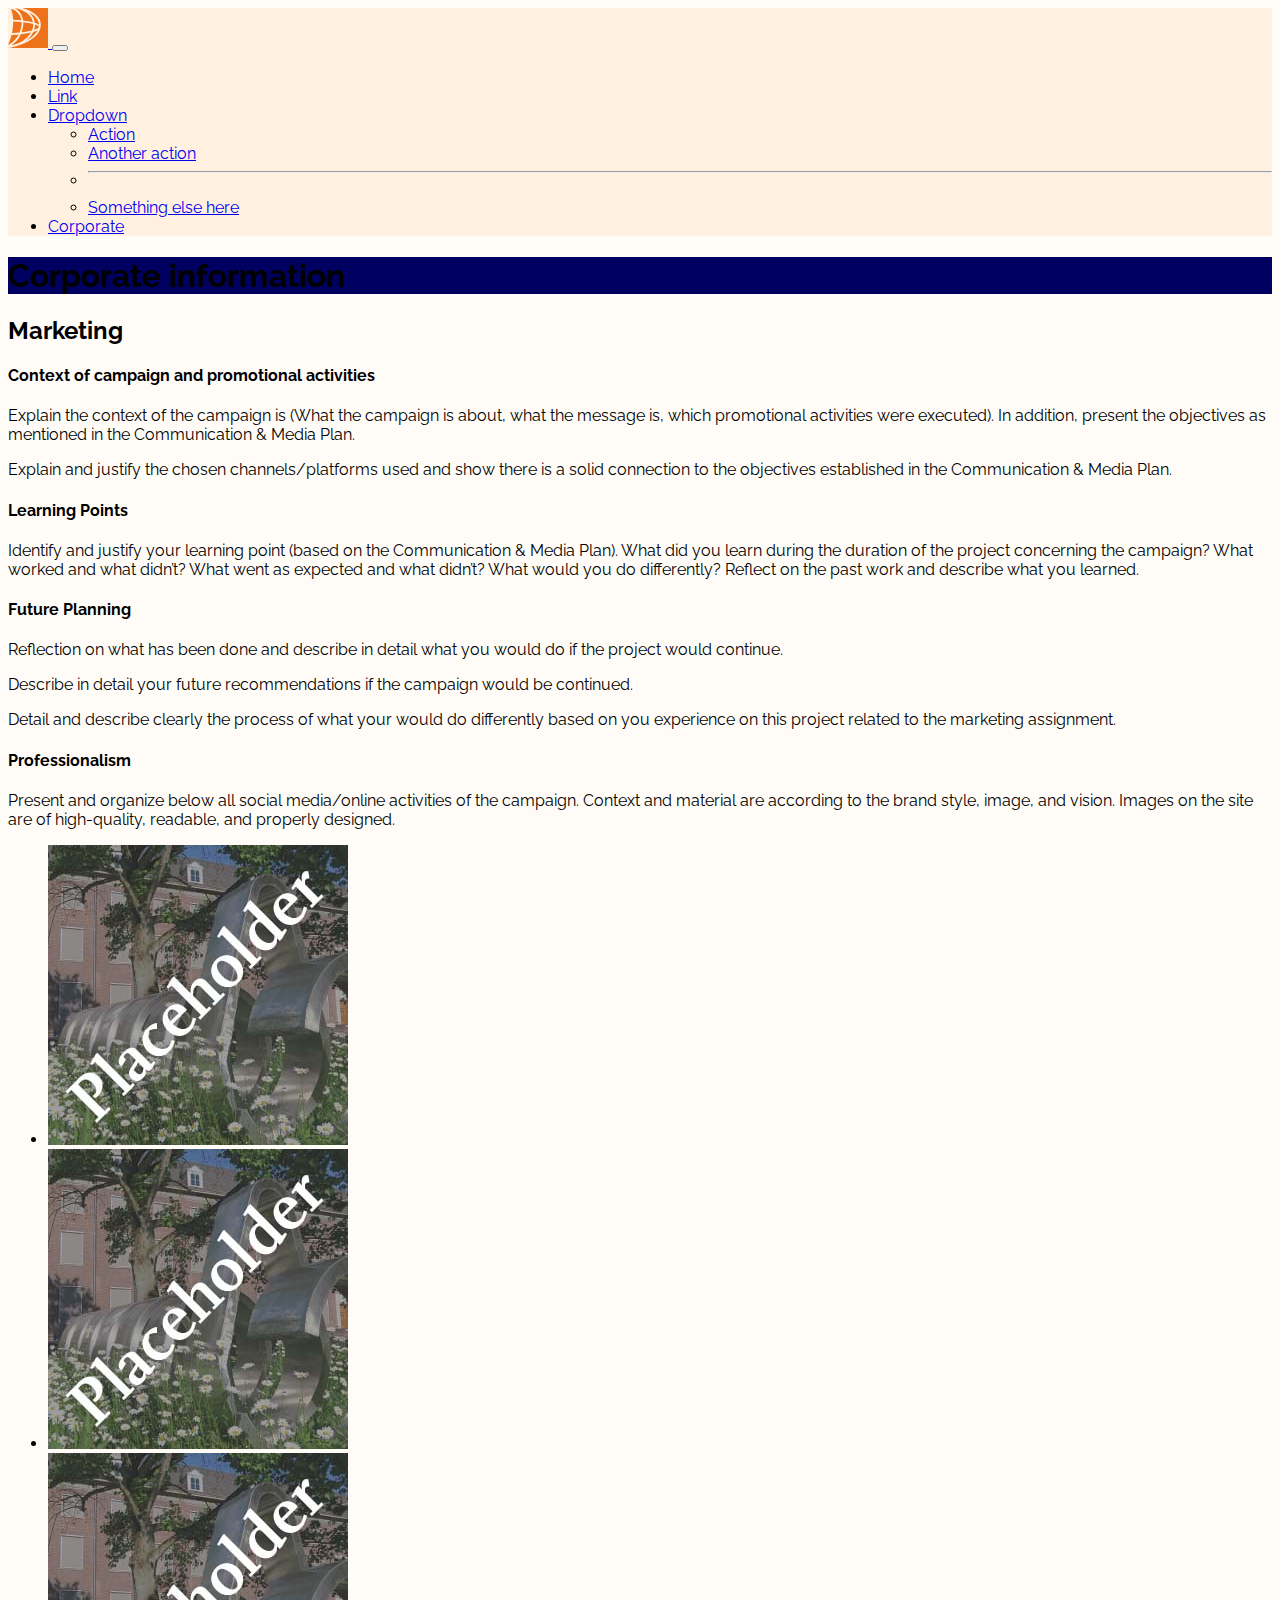
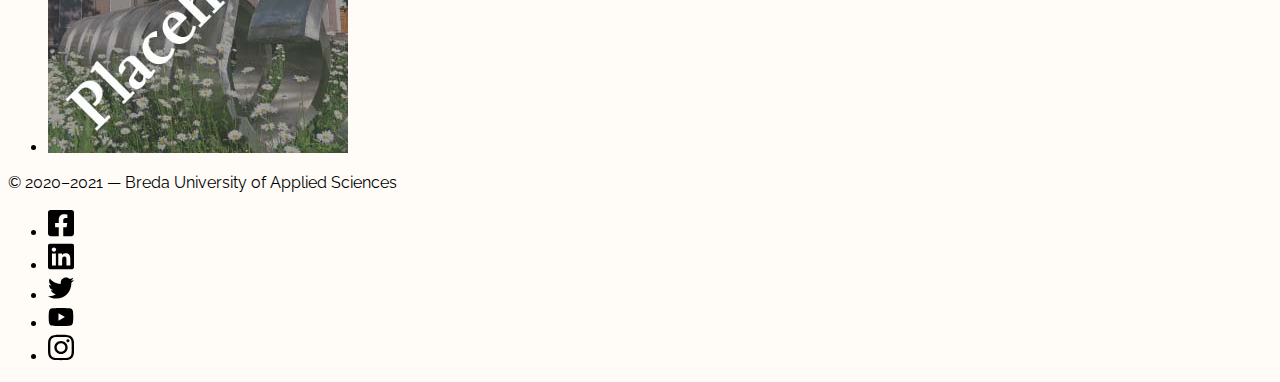
==== corporate.html @ fc6fd6b0 "Initial commit" ====
<!doctype html>
<html lang="en">
  <head>
    <meta charset="utf-8">
    <meta name="viewport" content="width=device-width, initial-scale=1">

    <!-- Bootstrap CSS -->
    <link href="https://cdn.jsdelivr.net/npm/bootstrap@5.1.1/dist/css/bootstrap.min.css" rel="stylesheet" integrity="sha384-F3w7mX95PdgyTmZZMECAngseQB83DfGTowi0iMjiWaeVhAn4FJkqJByhZMI3AhiU" crossorigin="anonymous">

    <!-- Own Styles -->
    <link rel="stylesheet" href="css/styles.css">

    <!-- Bootstrap Javascript -->
    <script src="https://cdn.jsdelivr.net/npm/bootstrap@5.1.1/dist/js/bootstrap.bundle.min.js" integrity="sha384-/bQdsTh/da6pkI1MST/rWKFNjaCP5gBSY4sEBT38Q/9RBh9AH40zEOg7Hlq2THRZ" crossorigin="anonymous"></script>

    <title>Bootstrap Base Template | Corporate Information</title>
  </head>
  <body>

    <!-- Navigation bar, adapted from https://getbootstrap.com/docs/5.1/components/navbar/ -->
    <nav class="navbar navbar-expand-lg navbar-light">
      <div class="container-fluid">
        <a class="navbar-brand" href="index.html">
          <img src="images/buas-square.svg" width="40" alt="Breda University of Applied Sciences">
        </a>
        <button class="navbar-toggler" type="button" data-bs-toggle="collapse" data-bs-target="#navbarSupportedContent" aria-controls="navbarSupportedContent" aria-expanded="false" aria-label="Toggle navigation">
          <span class="navbar-toggler-icon"></span>
        </button>
        <div class="collapse navbar-collapse" id="navbarSupportedContent">
          <ul class="navbar-nav me-auto mb-2 mb-lg-0">
            <li class="nav-item">
              <a class="nav-link" aria-current="page" href="index.html">Home</a>
            </li>
            <li class="nav-item">
              <a class="nav-link" href="#">Link</a>
            </li>
            <li class="nav-item dropdown">
              <a class="nav-link dropdown-toggle" href="#" id="navbarDropdown" role="button" data-bs-toggle="dropdown" aria-expanded="false">
                Dropdown
              </a>
              <ul class="dropdown-menu" aria-labelledby="navbarDropdown">
                <li><a class="dropdown-item" href="#">Action</a></li>
                <li><a class="dropdown-item" href="#">Another action</a></li>
                <li><hr class="dropdown-divider"></li>
                <li><a class="dropdown-item" href="#">Something else here</a></li>
              </ul>
            </li>
            <li class="nav-item">
              <a class="nav-link active" href="corporate.html">Corporate</a>
            </li>
          </ul>
        </div>
      </div>
    </nav>
    <!-- End of navigation bar -->

    <header class="py-2 py-md-4 py-lg-5 text-center container-fluid bg-gradient text-light">
      <h1 class="fw-light">Corporate information</h1>
    </header>

    <main class="container py-4">
      <h2>Marketing</h2>
      <h4 class="mt-4">Context of campaign and promotional activities</h4>
      <p>Explain the context of the campaign is (What the campaign is about, what the message is, which promotional activities were executed). In addition, present the objectives as mentioned in the Communication & Media Plan.</p>
      <p>Explain and justify the chosen channels/platforms used and show there is a solid connection to the objectives established in the Communication & Media Plan.</p>
      <h4 class="mt-4">Learning Points</h4>
      <p>Identify and justify your learning point (based on the Communication & Media Plan). What did you learn during the duration of the project concerning the campaign? What worked and what didn’t? What went as expected and what didn’t? What would you do differently? Reflect on the past work and describe what you learned.</p>
      <h4 class="mt-4">Future Planning</h4>
      <p>Reflection on what has been done and describe in detail what you would do if the project would continue.</p>
      <p>Describe in detail your future recommendations if the campaign would be continued.</p>
      <p>Detail and describe clearly the process of what your would do differently based on you experience on this project related to the marketing assignment.</p>
      <h4 class="mt-4">Professionalism</h4>
      <p>Present and organize below all social media/online activities of the campaign. Context and material are according to the brand style, image, and vision. Images on the site are of high-quality, readable, and properly designed.</p>
      <ul class="list-unstyled d-flex flex-wrap justify-content-center align-items-center">
        <li class="m-2">
          <a href="#"><!-- Please make a link to your socials instead -->
            <img alt="Image Placeholder" class="img-thumbnail" src="images/social-media-placeholder.jpg">
          </a>
        </li>
        <li class="m-2">
          <a href="#"><!-- Please make a link to your socials instead -->
            <img alt="Image Placeholder" class="img-thumbnail" src="images/social-media-placeholder.jpg">
          </a>
        </li>
        <li class="m-2">
          <a href="#"><!-- Please make a link to your socials instead -->
            <img alt="Image Placeholder" class="img-thumbnail" src="images/social-media-placeholder.jpg">
          </a>
        </li>
      </ul>
    </main>

    <!-- A footer with socials -->
    <footer class="sticky-bottom shadow-lg mt-5 py-4 bg-body">
      <div class="container d-flex justify-content-between align-items-center">
        <p>
          © 2020&ndash;2021 &mdash; Breda University of Applied Sciences
        </p>
        <ul class="list-unstyled d-flex align-items-center opacity-75">
          <li>
            <a href="https://www.facebook.com/bredauniversityas" target="_blank">
              <img class="m-2" src="images/facebook.svg" alt="Follow us on" width="26">
            </a>
          </li>
          <li>
            <a href="https://www.linkedin.com/school/bredauniversityas/" target="_blank">
              <img class="m-2" src="images/linkedin.svg" alt="Follow us on LinkedIn" width="26">
            </a>
          </li>
          <li>
            <a href="https://twitter.com/bredauas" target="_blank">
              <img class="m-2" src="images/twitter.svg" alt="Follow us on Twitter" width="26">
            </a>
          </li>
          <li>
            <a href="https://www.youtube.com/BredaUniversityofAppliedSciences" target="_blank">
              <img class="m-2" src="images/youtube.svg" alt="Follow us on YouTube" width="26">
            </a>
          </li>
          <li>
            <a href="https://www.instagram.com/bredauniversityas/" target="_blank">
              <img class="m-2" src="images/instagram.svg" alt="Follow us on Instagram" width="26">
            </a>
          </li>
        </ul>
      </div>
    </footer>
    <!-- End of the grid -->

  </body>
</html>
---- css/styles.css ----
/* Importing a Google Font */

@import url('https://fonts.googleapis.com/css2?family=Raleway:ital,wght@0,300;0,400;0,500&display=swap');

/* Changing the main font and background colour */

body {
	font-family: Raleway, sans-serif;
	background-color: #fffcf8;
}

/* Changing the background colour for the header */

header {
	background-color: #000060;
}

/* Changing the background color for the navigation bar */

.navbar {
	background-color: #fff0e0;
}

/* Effect on social media buttons */

footer a:hover {
	opacity: .5;
}
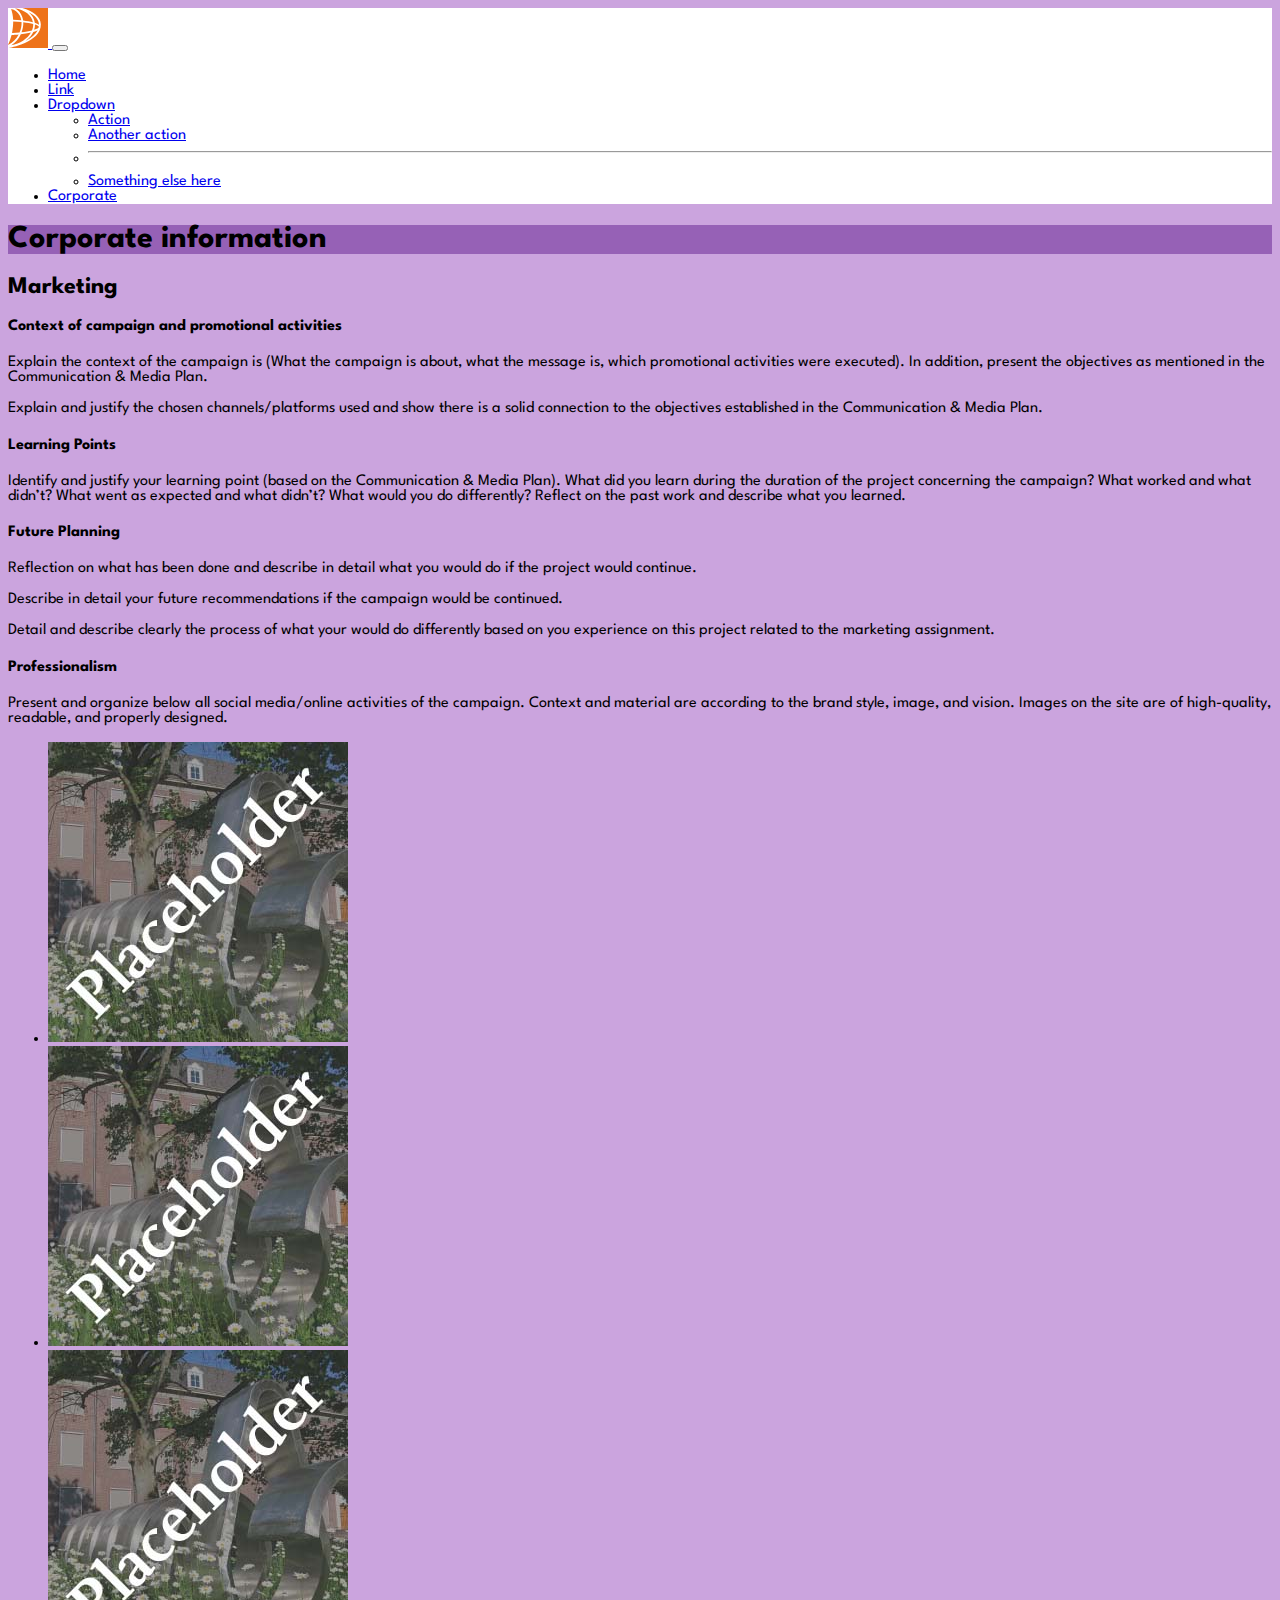
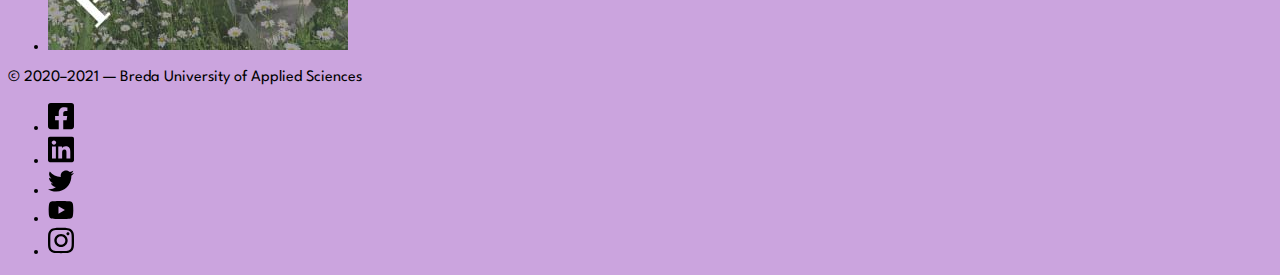
==== commit c3f4820f: "New font marketing page + link within same page" ====
--- a/corporate.html
+++ b/corporate.html
@@ -12,8 +12,13 @@
 
     <!-- Bootstrap Javascript -->
     <script src="https://cdn.jsdelivr.net/npm/bootstrap@5.1.1/dist/js/bootstrap.bundle.min.js" integrity="sha384-/bQdsTh/da6pkI1MST/rWKFNjaCP5gBSY4sEBT38Q/9RBh9AH40zEOg7Hlq2THRZ" crossorigin="anonymous"></script>
+	  
+	  <link rel="preconnect" href="https://fonts.googleapis.com"> 
+<link rel="preconnect" href="https://fonts.gstatic.com" crossorigin> 
+<link href="https://fonts.googleapis.com/css2?family=Anybody:wght@900&family=El+Messiri:wght@500&family=League+Spartan:wght@100&display=swap" rel="stylesheet">
 
-    <title>Bootstrap Base Template | Corporate Information</title>
+
+    <title>Socials | Marketing </title>
   </head>
   <body>
 
--- a/css/styles.css
+++ b/css/styles.css
@@ -5,20 +5,22 @@
 /* Changing the main font and background colour */
 
 body {
-	font-family: Raleway, sans-serif;
-	background-color: #fffcf8;
+	font-family: 'Anybody', cursive;
+    font-family: 'El Messiri', sans-serif;
+    font-family: 'League Spartan', sans-serif;
+	background-color: #cba4de;
 }
 
 /* Changing the background colour for the header */
 
 header {
-	background-color: #000060;
+	background-color: #9661b6;
 }
 
 /* Changing the background color for the navigation bar */
 
 .navbar {
-	background-color: #fff0e0;
+	background-color: #ffffff;
 }
 
 /* Effect on social media buttons */
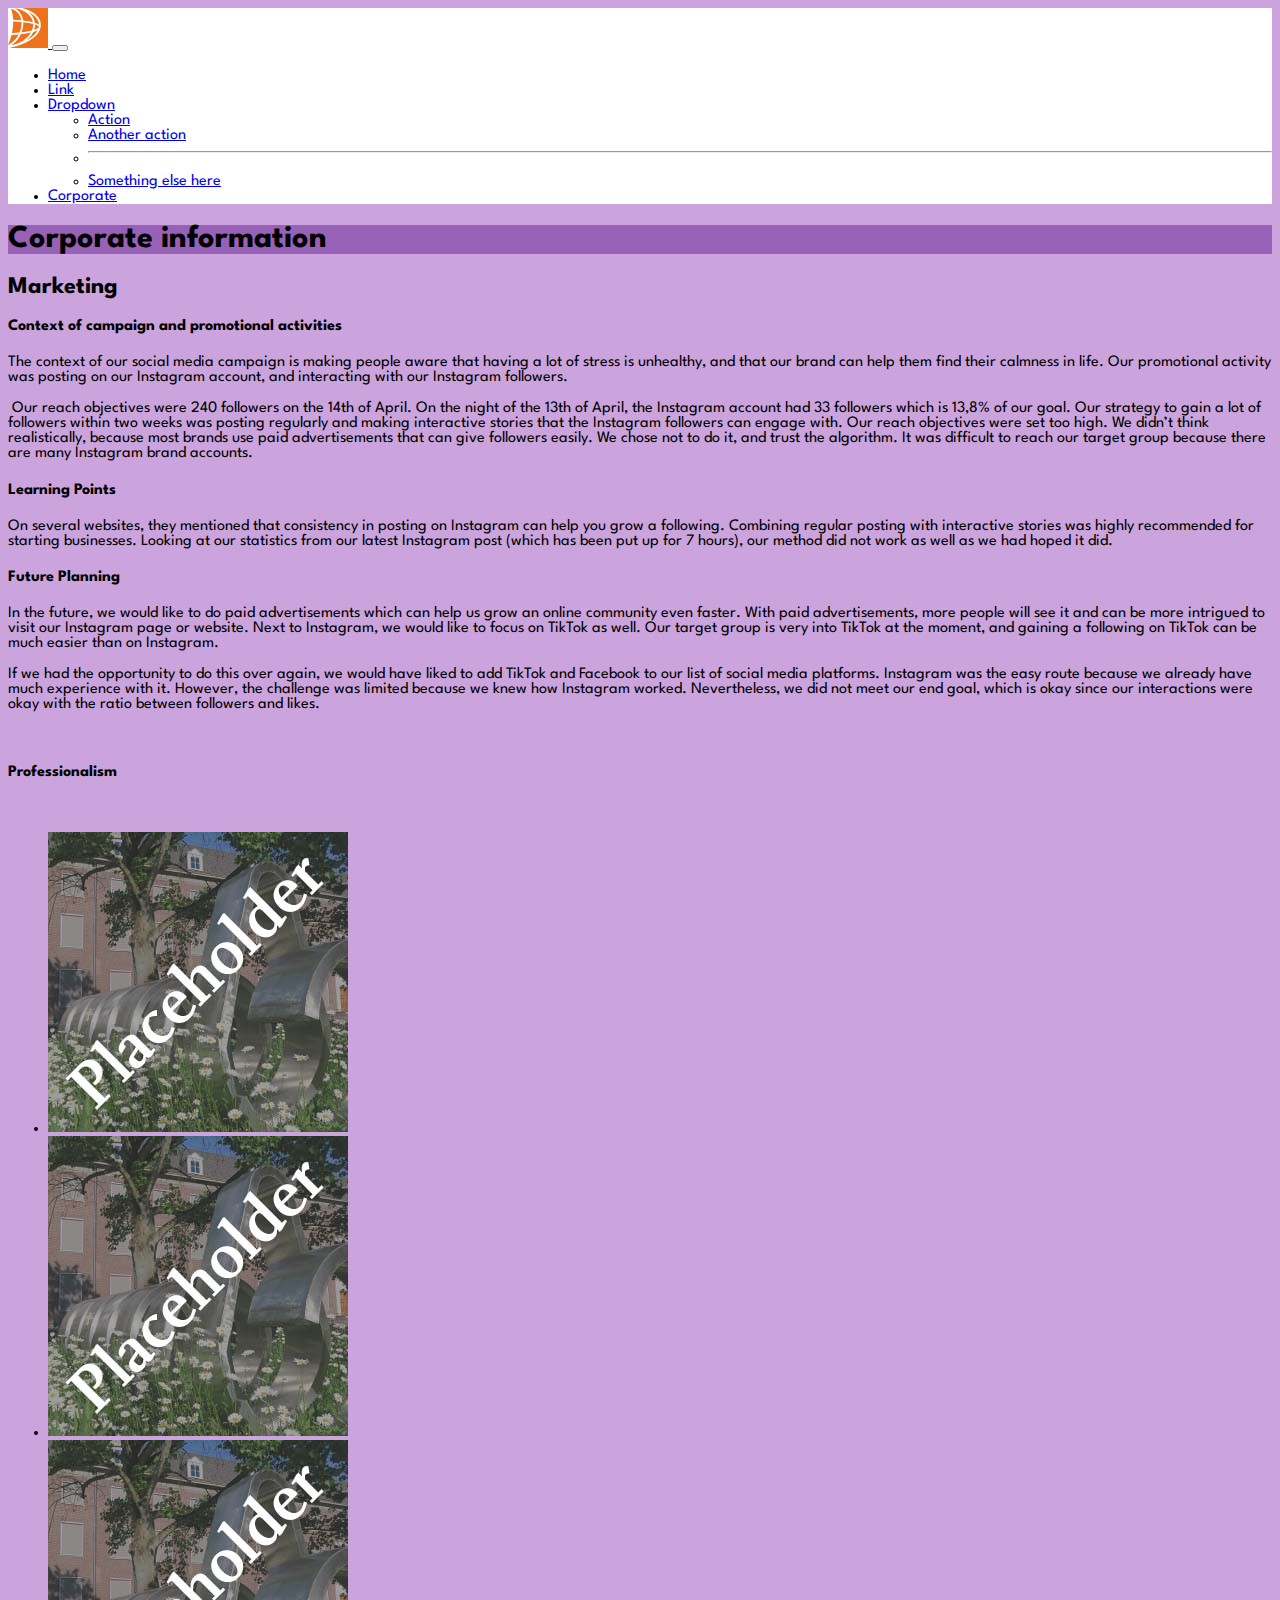
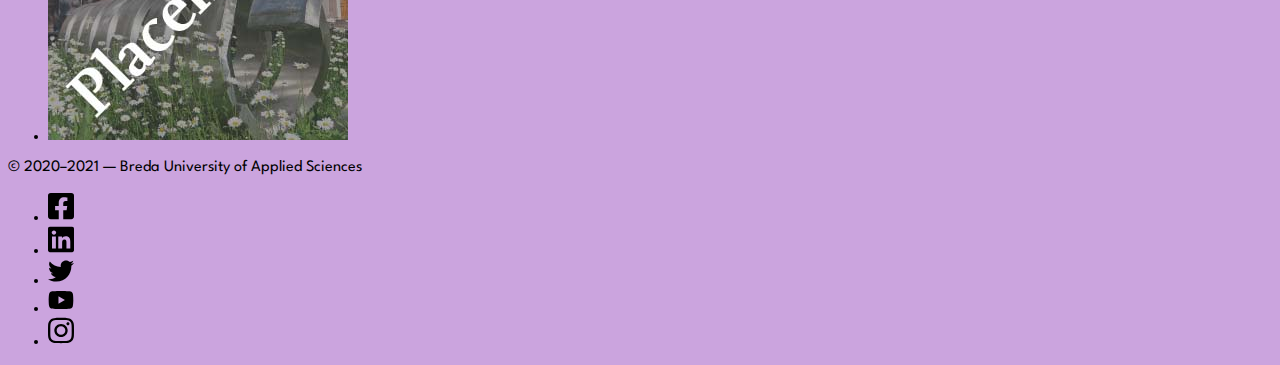
==== commit 8862d51e: "finishing up home page" ====
--- a/corporate.html
+++ b/corporate.html
@@ -66,16 +66,16 @@
     <main class="container py-4">
       <h2>Marketing</h2>
       <h4 class="mt-4">Context of campaign and promotional activities</h4>
-      <p>Explain the context of the campaign is (What the campaign is about, what the message is, which promotional activities were executed). In addition, present the objectives as mentioned in the Communication & Media Plan.</p>
-      <p>Explain and justify the chosen channels/platforms used and show there is a solid connection to the objectives established in the Communication & Media Plan.</p>
+      <p>The context of our social media campaign is making people aware that having a lot of stress is unhealthy, and that our brand can help them find their calmness in life. Our promotional activity was posting on our Instagram account, and interacting with our Instagram followers.</p>
+      <p>&nbsp;Our reach objectives were 240 followers on the 14th of April. On the night of the 13th of April, the Instagram account had 33 followers which is 13,8% of our goal. Our strategy to gain a lot of followers within two weeks was posting regularly and making interactive stories that the Instagram followers can engage with. Our reach objectives were set too high. We didn’t think realistically, because most brands use paid advertisements that can give followers easily. We chose not to do it, and trust the algorithm. It was difficult to reach our target group because there are many Instagram brand accounts.</p>
       <h4 class="mt-4">Learning Points</h4>
-      <p>Identify and justify your learning point (based on the Communication & Media Plan). What did you learn during the duration of the project concerning the campaign? What worked and what didn’t? What went as expected and what didn’t? What would you do differently? Reflect on the past work and describe what you learned.</p>
+      <p>On several websites, they mentioned that consistency in posting on Instagram can help you grow a following. Combining regular posting with interactive stories was highly recommended for starting businesses. Looking at our statistics from our latest Instagram post (which has been put up for 7 hours), our method did not work as well as we had hoped it did.</p>
       <h4 class="mt-4">Future Planning</h4>
-      <p>Reflection on what has been done and describe in detail what you would do if the project would continue.</p>
-      <p>Describe in detail your future recommendations if the campaign would be continued.</p>
-      <p>Detail and describe clearly the process of what your would do differently based on you experience on this project related to the marketing assignment.</p>
+      <p>In the future, we would like to do paid advertisements which can help us grow an online community even faster. With paid advertisements, more people will see it and can be more intrigued to visit our Instagram page or website. Next to Instagram, we would like to focus on TikTok as well. Our target group is very into TikTok at the moment, and gaining a following on TikTok can be much easier than on Instagram.</p>
+      <p>If we had the opportunity to do this over again, we would have liked to add TikTok and Facebook to our list of social media platforms. Instagram was the easy route because we already have much experience with it. However, the challenge was limited because we knew how Instagram worked. Nevertheless, we did not meet our end goal, which is okay since our interactions were okay with the ratio between followers and likes.</p>
+      <p>&nbsp;</p>
       <h4 class="mt-4">Professionalism</h4>
-      <p>Present and organize below all social media/online activities of the campaign. Context and material are according to the brand style, image, and vision. Images on the site are of high-quality, readable, and properly designed.</p>
+      <p>&nbsp;</p>
       <ul class="list-unstyled d-flex flex-wrap justify-content-center align-items-center">
         <li class="m-2">
           <a href="#"><!-- Please make a link to your socials instead -->
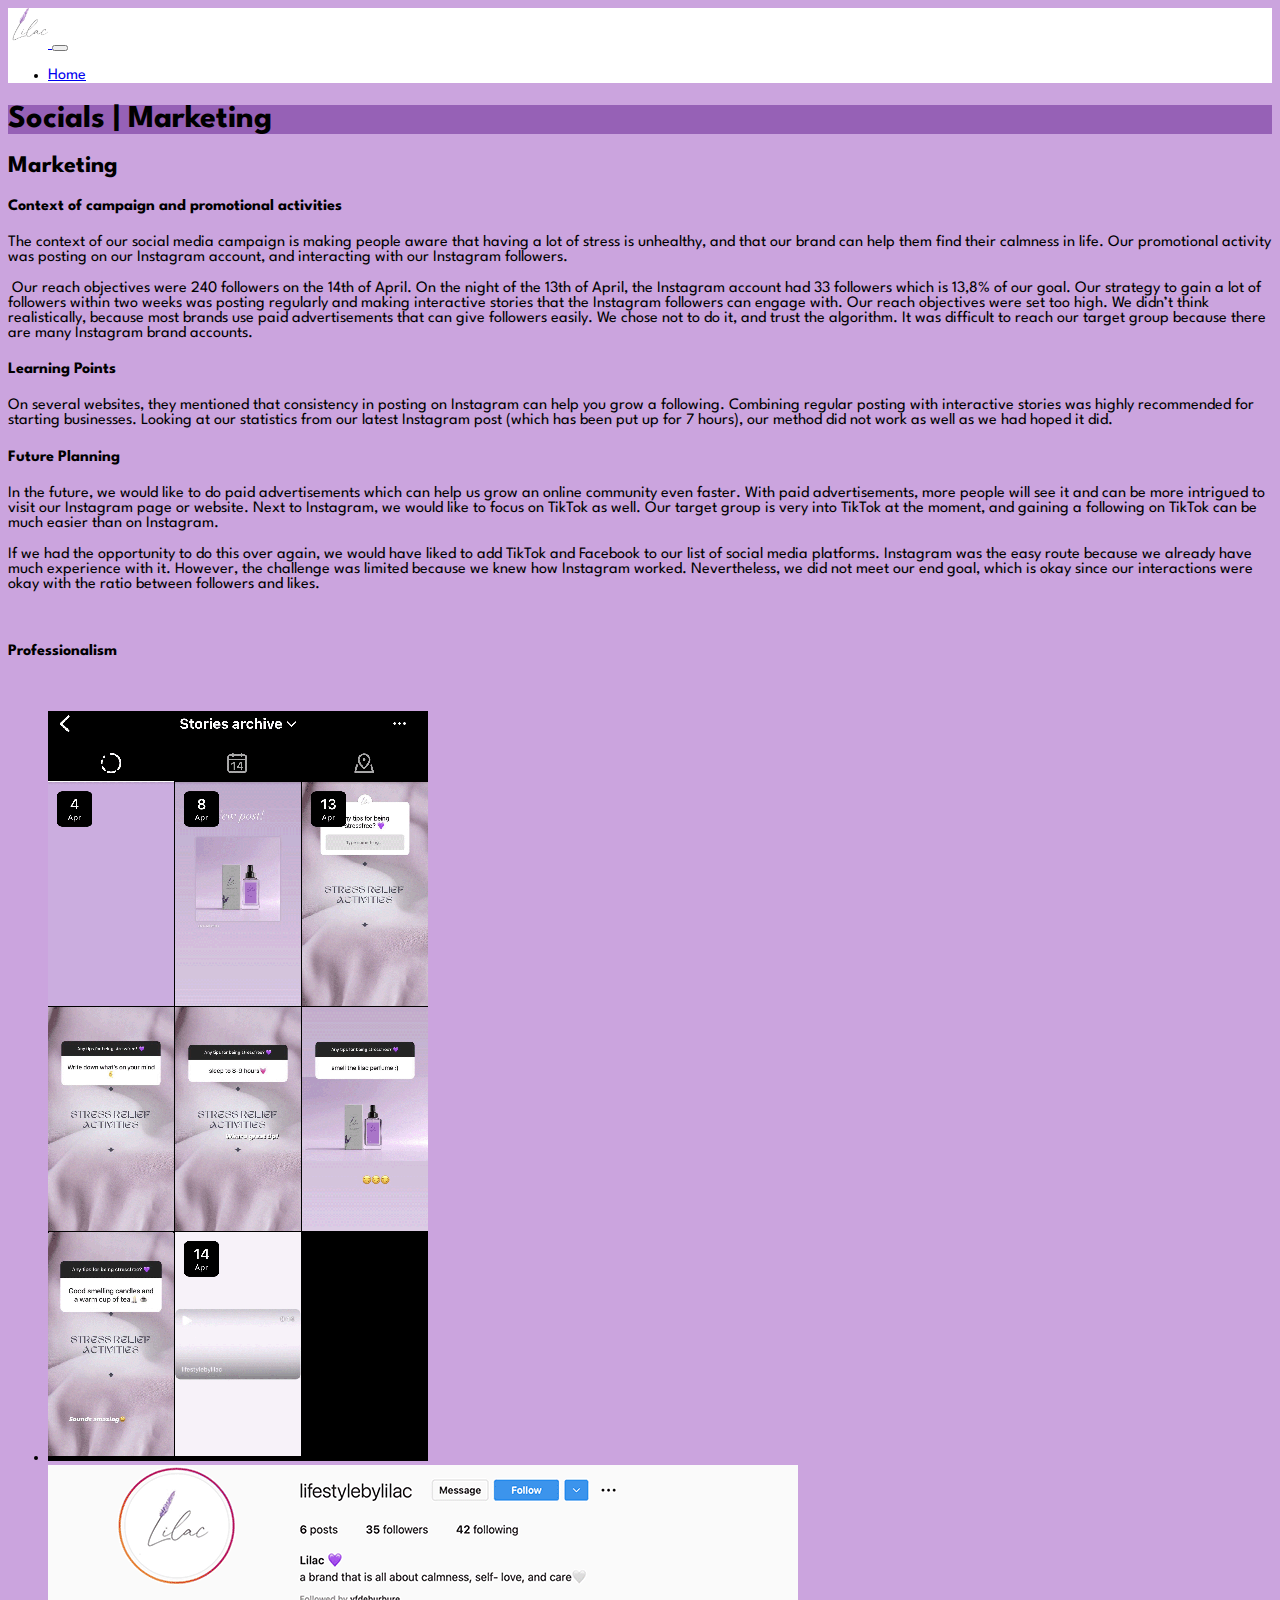
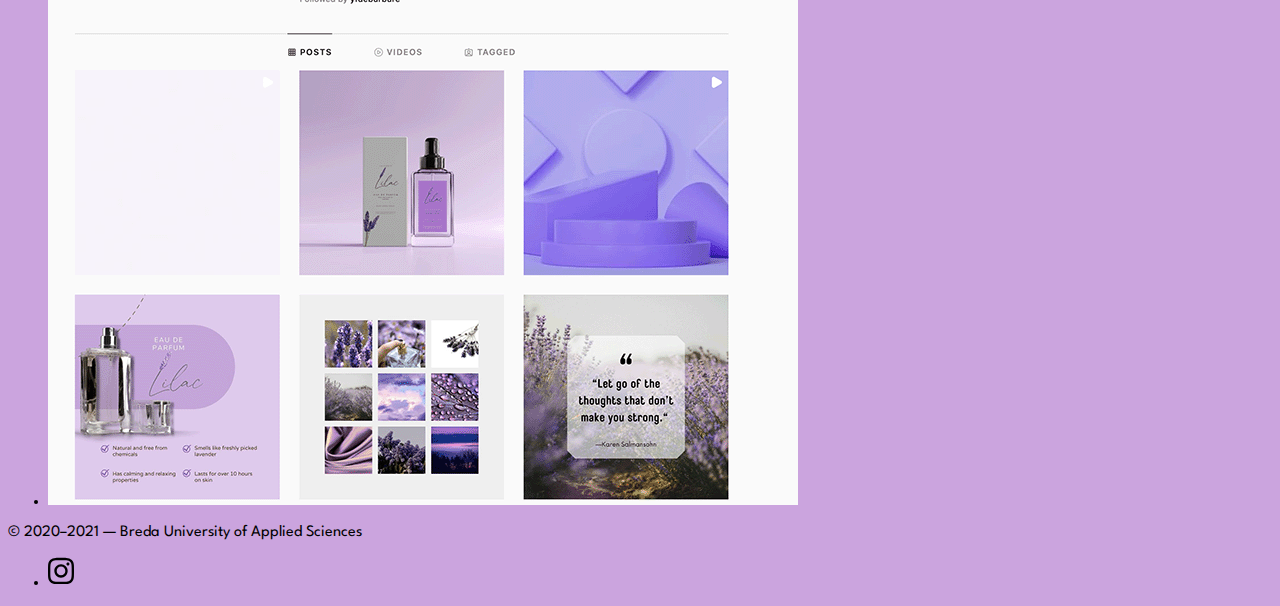
==== commit 7a1cb079: "Adding images and adjuusting navbar marketing" ====
--- a/corporate.html
+++ b/corporate.html
@@ -23,10 +23,10 @@
   <body>
 
     <!-- Navigation bar, adapted from https://getbootstrap.com/docs/5.1/components/navbar/ -->
-    <nav class="navbar navbar-expand-lg navbar-light">
+  <nav class="navbar navbar-expand-lg navbar-light">
       <div class="container-fluid">
         <a class="navbar-brand" href="index.html">
-          <img src="images/buas-square.svg" width="40" alt="Breda University of Applied Sciences">
+        <img src="images/Lilac Logo.png" width="40" alt="Lilac Logo">
         </a>
         <button class="navbar-toggler" type="button" data-bs-toggle="collapse" data-bs-target="#navbarSupportedContent" aria-controls="navbarSupportedContent" aria-expanded="false" aria-label="Toggle navigation">
           <span class="navbar-toggler-icon"></span>
@@ -36,23 +36,9 @@
             <li class="nav-item">
               <a class="nav-link" aria-current="page" href="index.html">Home</a>
             </li>
-            <li class="nav-item">
-              <a class="nav-link" href="#">Link</a>
-            </li>
-            <li class="nav-item dropdown">
-              <a class="nav-link dropdown-toggle" href="#" id="navbarDropdown" role="button" data-bs-toggle="dropdown" aria-expanded="false">
-                Dropdown
-              </a>
-              <ul class="dropdown-menu" aria-labelledby="navbarDropdown">
-                <li><a class="dropdown-item" href="#">Action</a></li>
-                <li><a class="dropdown-item" href="#">Another action</a></li>
-                <li><hr class="dropdown-divider"></li>
-                <li><a class="dropdown-item" href="#">Something else here</a></li>
-              </ul>
-            </li>
-            <li class="nav-item">
-              <a class="nav-link active" href="corporate.html">Corporate</a>
-            </li>
+            
+            
+            
           </ul>
         </div>
       </div>
@@ -60,7 +46,7 @@
     <!-- End of navigation bar -->
 
     <header class="py-2 py-md-4 py-lg-5 text-center container-fluid bg-gradient text-light">
-      <h1 class="fw-light">Corporate information</h1>
+      <h1 class="fw-light">Socials | Marketing&nbsp;</h1>
     </header>
 
     <main class="container py-4">
@@ -79,18 +65,15 @@
       <ul class="list-unstyled d-flex flex-wrap justify-content-center align-items-center">
         <li class="m-2">
           <a href="#"><!-- Please make a link to your socials instead -->
-            <img alt="Image Placeholder" class="img-thumbnail" src="images/social-media-placeholder.jpg">
+            <img alt="Image Placeholder" class="img-thumbnail" src="images/screenshot stories.png">
           </a>
         </li>
         <li class="m-2">
           <a href="#"><!-- Please make a link to your socials instead -->
-            <img alt="Image Placeholder" class="img-thumbnail" src="images/social-media-placeholder.jpg">
+            <img alt="Image Placeholder" class="img-thumbnail" src="images/Screenshot Instagram.png">
           </a>
         </li>
-        <li class="m-2">
-          <a href="#"><!-- Please make a link to your socials instead -->
-            <img alt="Image Placeholder" class="img-thumbnail" src="images/social-media-placeholder.jpg">
-          </a>
+        
         </li>
       </ul>
     </main>
@@ -102,28 +85,9 @@
           © 2020&ndash;2021 &mdash; Breda University of Applied Sciences
         </p>
         <ul class="list-unstyled d-flex align-items-center opacity-75">
+          
           <li>
-            <a href="https://www.facebook.com/bredauniversityas" target="_blank">
-              <img class="m-2" src="images/facebook.svg" alt="Follow us on" width="26">
-            </a>
-          </li>
-          <li>
-            <a href="https://www.linkedin.com/school/bredauniversityas/" target="_blank">
-              <img class="m-2" src="images/linkedin.svg" alt="Follow us on LinkedIn" width="26">
-            </a>
-          </li>
-          <li>
-            <a href="https://twitter.com/bredauas" target="_blank">
-              <img class="m-2" src="images/twitter.svg" alt="Follow us on Twitter" width="26">
-            </a>
-          </li>
-          <li>
-            <a href="https://www.youtube.com/BredaUniversityofAppliedSciences" target="_blank">
-              <img class="m-2" src="images/youtube.svg" alt="Follow us on YouTube" width="26">
-            </a>
-          </li>
-          <li>
-            <a href="https://www.instagram.com/bredauniversityas/" target="_blank">
+            <a href="https://www.instagram.com/lifestyle by lilac/" target="_blank">
               <img class="m-2" src="images/instagram.svg" alt="Follow us on Instagram" width="26">
             </a>
           </li>
